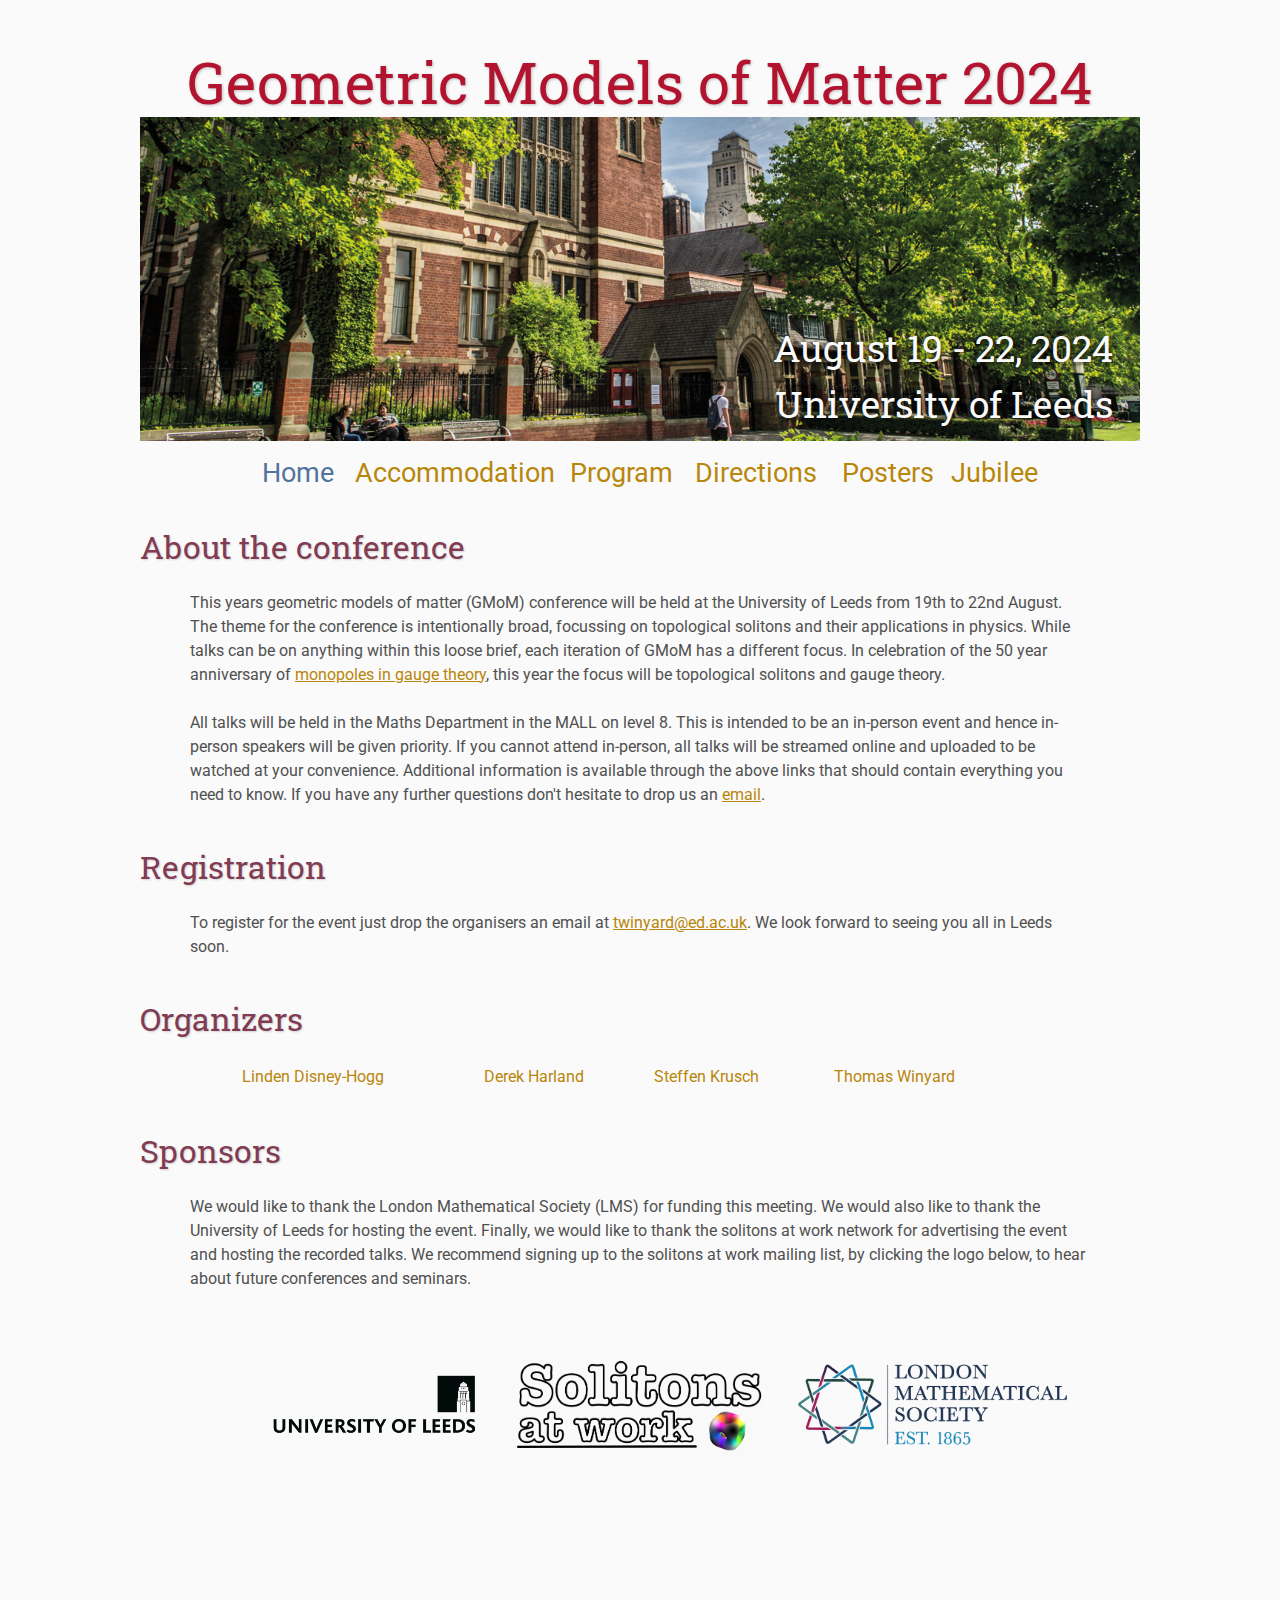
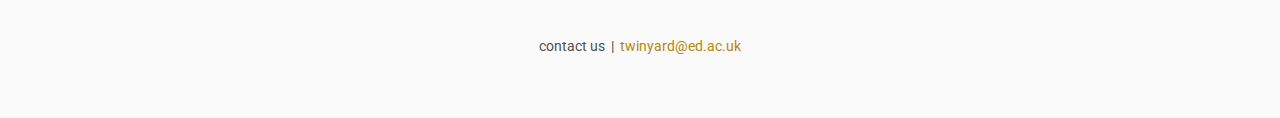
==== index.html @ 9d4c64a4 "update to leeds information" ====
<!DOCTYPE html>
<html lang='en'>

<head>
    <base href=".">
    <link rel="shortcut icon" type="image/jpeg" href="assets/logo.jpeg"/>
    <link rel="stylesheet" type="text/css" media="all" href="assets/main.css"/>
    <meta name="description" content="Geometric Models of Matter">
    <meta name="resource-type" content="document">
    <meta name="distribution" content="global">
    <meta name="KeyWords" content="Conference">
    <title>Geometric Models of Matter Conference</title>
</head>

<body>

    <div class="banner">
        <img src="assets/uniLeeds_crop.jpeg" alt="Conference Banner" width="1000" height="auto">
        <div class="top-left">
            <span class="title1">Geometric Models of Matter 2024</span>
        </div>
        <div class="bottom-right">
            August 19 - 22, 2024 <br> University of Leeds
        </div>
    </div>

    <table class="navigation"> <!--Note that table.navigation{width:1000px;} in /assests/main.css has been set to 1000, edit there to change width of navigation bar-->
        <tr>
            <td class="navigation">
                <a class="current" title="Conference Home Page" href="./index.html">Home</a>
            </td>
            <td class="navigation">
                <a title="Register for the Conference" href="registration/index.html">Accommodation</a>
            </td>
            <td class="navigation">
                <a title="Conference Program" href="program/index.html">Program</a>
            </td>
            <td class="navigation">
                <a title="Directions to the Conference" href="directions/index.html">Directions</a>
            </td>
            <td class="navigation">
                <a title="Posters" href="posters/index.html">Posters</a>
            </td>
            <td class="navigation">
                <a title="Jubilee" href="monopoles/index.html">Jubilee</a>
            </td>
        </tr>
    </table>

    <h2>About the conference</h2>
    <p>
        This years geometric models of matter (GMoM) conference will be held at the University of Leeds from 19th to 22nd August. The theme for the conference is intentionally broad, focussing on topological solitons and their applications in physics. While talks can be on anything within this loose brief, each iteration of GMoM has a different focus. In celebration of the 50 year anniversary of <a href="monopoles/index.html">monopoles in gauge theory</a>, this year the focus will be topological solitons and gauge theory.
    </p>
    <p>
        All talks will be held in the Maths Department in the MALL on level 8. This is intended to be an in-person event and hence in-person speakers will be given priority. If you cannot attend in-person, all talks will be streamed online and uploaded to be watched at your convenience. Additional information is available through the above links that should contain everything you need to know. If you have any further questions don't hesitate to drop us an <a href="mailto:twinyard@ed.ac.uk">email</a>.
    </p>

    <h2> Registration </h2>
      <p>
      To register for the event just drop the organisers an email at <a href="mailto:twinyard@ed.ac.uk">twinyard@ed.ac.uk</a>. We look forward to seeing you all in Leeds soon.
    </p>


    <h2>Organizers</h2>
    <p>
        <table class="sponsors">
          <tr>
            <th><a href="mailto:A.L.Disney-Hogg@leeds.ac.uk">Linden Disney-Hogg</a></th>
            <th><a href="mailto:D.G.Harland@leeds.ac.uk">Derek Harland</a></th>
            <th><a href="mailto:s.krusch@kent.ac.uk">Steffen Krusch</a></th>
            <th><a href="mailto:twinyard@ed.ac.uk">Thomas Winyard</a></th>
          </tr>
      </table>
    </p>

    <h2>Sponsors</h2>
    <p>
        We would like to thank the London Mathematical Society (LMS) for funding this meeting.
        We would also like to thank the University of Leeds for hosting the event.
        Finally, we would like to thank the solitons at work network for advertising the event and hosting the recorded talks. We recommend signing up to the solitons
        at work mailing list, by clicking the logo below, to hear about future conferences and seminars.
    </p>
    <br>
    <table class="sponsors">
        <tr>
            <td class="sponsor">
                <a href="https://eps.leeds.ac.uk/maths">
                    <img src="assets/leedsLogo.webp" alt="University of Leeds" style="width: 80%">
                </a>
            </td>
            <td class="sponsor">
                <a href="http://solitonsatwork.net/">
                    <img src="assets/sawLogo.png" alt="Solitons at Work" style="width: 100%">
                </a>
            </td>
            <td class="sponsor">
              <a href="https://www.lms.ac.uk/">
                  <img src="assets/LMS_logo.png" alt="London Mathematical Society (LMS)" style="width: 120%">
              </a>
            </td>
        </tr>
    </table>

    <footer>
        contact us
        &nbsp;|&nbsp; <a href="mailto:twinyard@ed.ac.uk">twinyard@ed.ac.uk</a>
    </footer>

</body>
</html>
---- assets/main.css ----
/* main.css */

/* These are the colors and fonts used throughout the webpage.
 * I've listed them here so that a user may easily
 * do a search-and-replace for these to change the site theme.
 *   'Roboto',sans-serif; Font for the title text
 *   'Roboto-Slab',serif; Font for the body text
 *   #fafafa; Background color of the site
 *   #505050; Foreground (text) color of the site
 *   #52739e; Navy, "Template" in the logo, current page in navigation, special titles in the Program
 *   #b2132e; Reddish, "Conference" in the logo, hover color for links
 *   #813c54; Heading color, titles in the Program
 *   #b8860b; Dark Goldenrod, color for links
 */

@import url('https://fonts.googleapis.com/css?family=Roboto%7CRoboto+Slab');

*{
    border:0;
    font:inherit;
    font-size:1em;
    margin:0;
    padding:0;
    vertical-align:baseline;
}

body{
    background-color: #fafafa;
    background-size: cover;
    background-attachment: fixed;
    color: #505050;
    text-align:left;
    font-family:'Roboto',sans-serif;
    font-size:1em;
    line-height:1.5em;
    margin: 60px auto;
    width: 1000px;
}

a{color: #b8860b; text-decoration:none;}
a.current{color: #52739e;}
a.current:hover{color: #e82945;}
a:hover{color: #b2132e;}
a:active{color: #e82945;}
h1,h2,h3,h4{clear:left; color: #813c54; margin:1.5em 0em 1em 0em; font-family:'Roboto Slab',serif; text-shadow: 1px 1px 2px #d0d0d0;}
h1{font-size:2.67em;}
h2{font-size:2.00em;}
h3{font-size:1.67em;}
h4{font-size:1.33em;}
p{list-style:none; margin:24px auto 24px auto; padding:0px; width:900px; text-align:left;}
li a, p a {text-decoration:underline; text-decoration-color:#b8860b;}
ul{list-style:circle; margin:24px auto 24px auto; padding:0px; width:800px; text-align:left;}
ul li{list-style:circle; margin:0px auto 0px auto; padding:0px; text-align:left;}
i,em{font-style:italic;}
b,strong{font-weight:1000;font-style:bold,font-color:black,text-stroke: 10px}
sup{
    vertical-align: super;
    font-size: 0.8em;
    line-height: 0;
}
sub{
    vertical-align: sub;
    font-size: 0.8em;
    line-height: 0;
}
table{
    width: 1000px;
    margin: 12px auto 24px auto;
    float: center;
    /* UNCOMMENT THIS FOR DEBUGGING THE ALIGNMENT */
    /*border: 1px solid black;*/
}
th,td{
    text-align: left;
    /* UNCOMMENT THIS FOR DEBUGGING THE ALIGNMENT */
    /*border: 1px solid black;*/
}

/* Website Banner */
.banner {position: relative; font-family:'Roboto Slab',serif;}
.top-left {font-size:3.65em; color: #505050; background: #fafafa; text-align: center; width: 1000px; height: 47px; position: absolute; padding: 10px 0 0 0; top: 0px;}
.bottom-right {font-size:2.33em; color: #fafafa; line-height: 1.5em; width: auto; height: 100px; padding: 0px 27px 27px 0px; text-align: right; position: absolute; bottom: 0px; right: 0px; text-shadow: 0px 0px 6px #000000;}

/* Conference Title Logo */
.title1{color: #b2132e; text-shadow: 1px 1px 3px #c0c0c0;}
.title2{color: #52739e; text-shadow: 1px 1px 3px #c0c0c0;}
.year{color: #505050; font-size:0.67em; font-weight: lighter;}

/* Navigation Links (Home, Registration, etc) */
table.navigation{width:800px;} /* original was 800 but changed it to add in monopole jubille stuff for 2024 */
td.navigation{font-size:1.67em; white-space:nowrap; width:20%; text-align:center; vertical-align:middle; padding:0px 0px 0px 0px;}

/* Sponsor Images */
table.sponsors{width:800px;}
td.sponsor{white-space:nowrap; width:33%; text-align:center; vertical-align:middle; padding:0px 0px 0px 0px;}
td.sponsor img{width: 100%}

/* The Table on the Program Page */
td.room{padding: 4px 12px 4px 4px; width: 90%; vertical-align:bottom; font-size:1.67em; color: #52739e; height:32px;}
td.date{white-space:nowrap; width:130px; text-align:right; vertical-align:top; padding:4px 16px 0px 0px;}
td.title{padding: 4px 12px 4px 4px; width: 90%; vertical-align:top; font-size:1.5em; color: #813c54; height:32px; font-family:'Roboto Slab',serif; text-shadow: 1px 1px 2px #d0d0d0; }
td.title-special{padding: 4px 12px 4px 4px; width: 90%; vertical-align:top; font-size:1.67em; color: #52739e; height:32px; font-family:'Roboto Slab',serif; text-shadow: 1px 1px 2px #d0d0d0;}
td.speaker{padding: 4px 12px 4px 4px; font-style: italic; font-size:1em; max-height:999999px}
td.abstract{padding: 4px 12px 12px 4px; font-size:1em; max-height:999999px}
td.abstract img{display: block; margin: 4px auto 8px auto}
table.plenary{padding-top: 8px; background: #ffffff;}

/* Registration and Directions iframes and Images */
iframe.registration{display:block; margin:1em auto 2em auto; width:700px; height:1400px; border:none;}
iframe.directions{display:block; margin:1em auto 2em auto; width:800px; height:400px; border:none;}
img.center{display:block; width:67%; margin:1em auto 2em auto;}

/* Flyer Images */
table.flyers{width:800px;}
td.flyer{white-space:nowrap; width:50%; text-align:center; vertical-align:middle; padding:0px 0px 0px 0px;}
td.sponsor img{width: 100%}

footer{font-size:0.875em; margin-top:12em; text-align:center;}

.customIndentOne {
  padding-left: 5em;
}
.customIndentTwo {
  padding-left: 2em;
  list-style-type: circle;
}



/* My hacky way of making the site mobile-friendly */
@media only screen and (max-width: 1100px) {
    h2{font-size:3.00em;}
    p{font-size:1.5em; line-height:1.5em;}
    th,td,tr{font-size:1.5em; line-height:1.5em;}
    td.date{font-size:1em; padding-top:0.5em;}
    td.navigation{font-size:1.5em; padding:0px 20px 0px 20px;}
    table.footer{font-size:0.33em;}
}
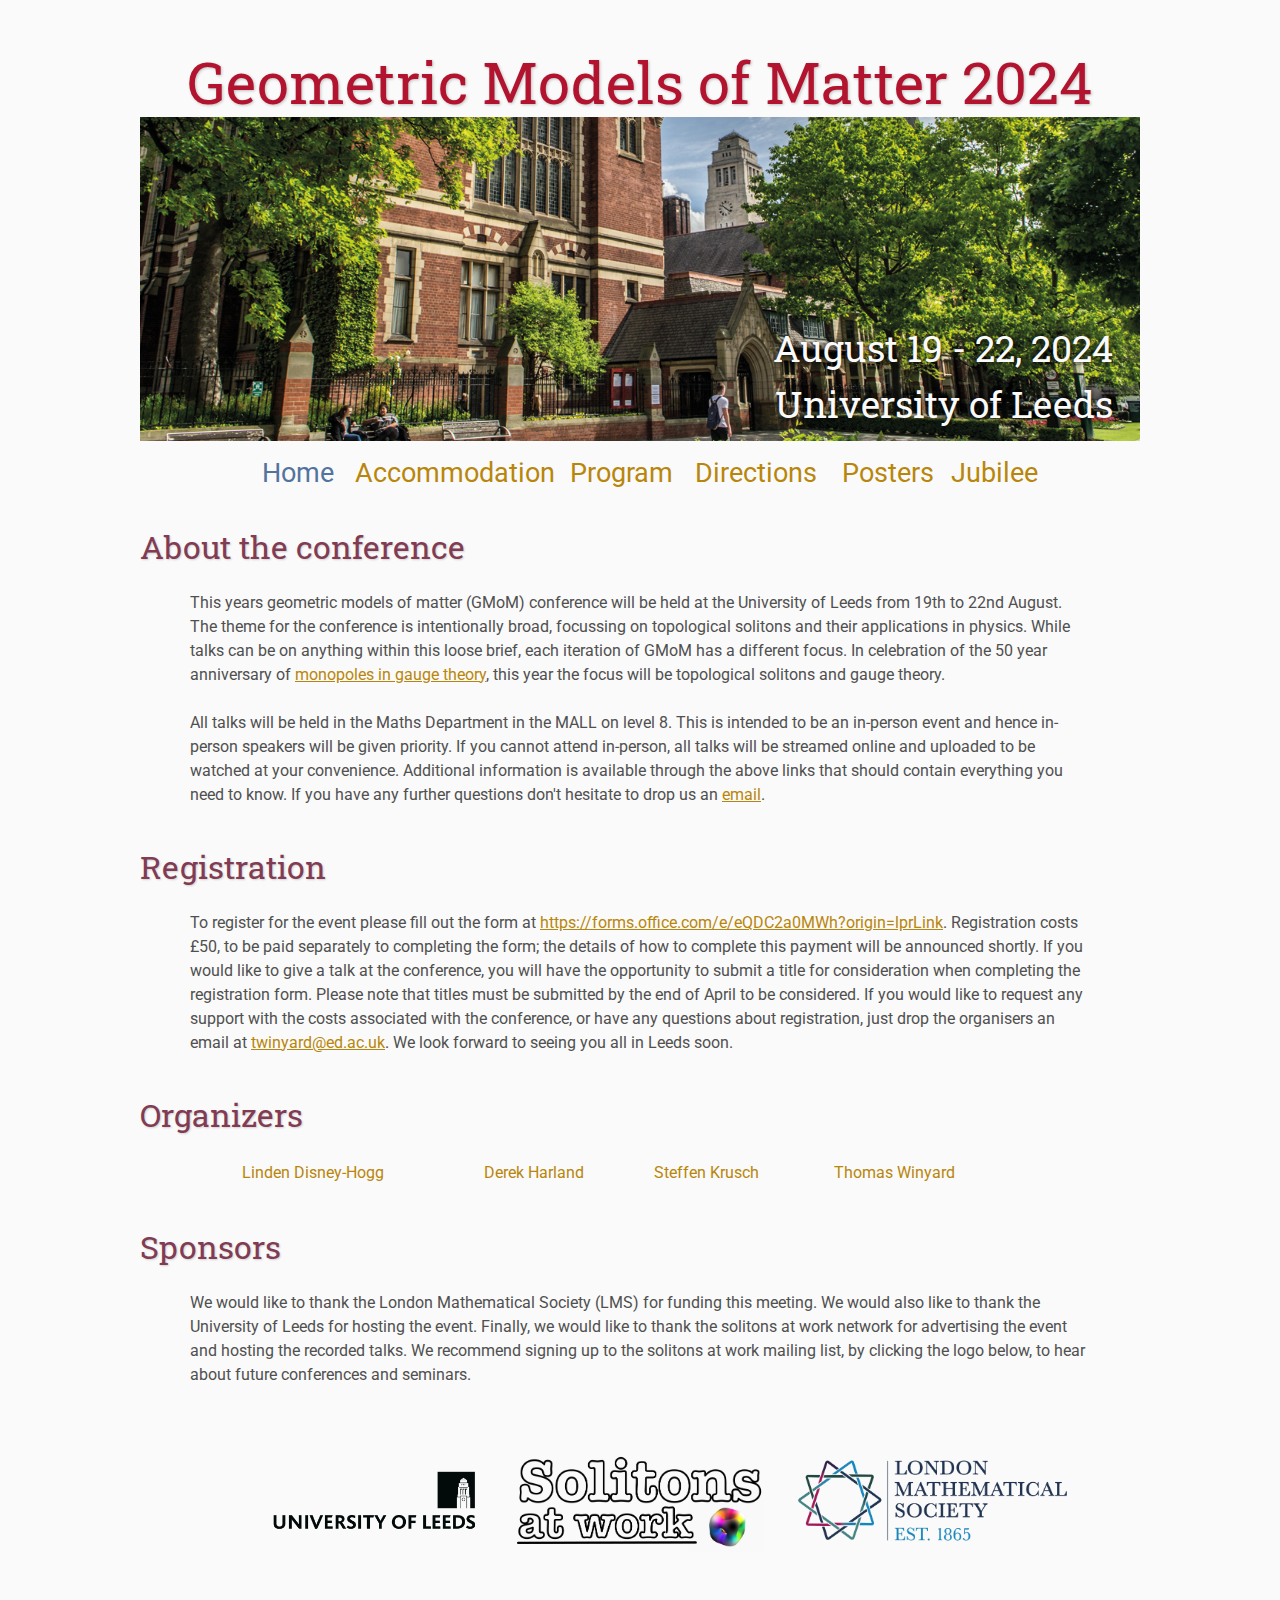
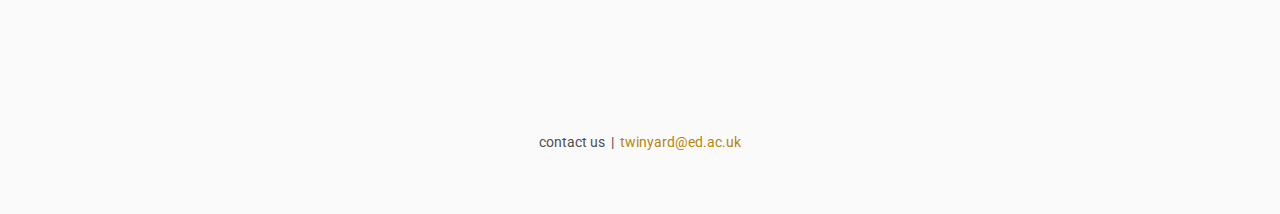
==== commit 47726618: "Added registration form to the website" ====
--- a/index.html
+++ b/index.html
@@ -57,7 +57,9 @@
 
     <h2> Registration </h2>
       <p>
-      To register for the event just drop the organisers an email at <a href="mailto:twinyard@ed.ac.uk">twinyard@ed.ac.uk</a>. We look forward to seeing you all in Leeds soon.
+      To register for the event please fill out the form at <a href="https://forms.office.com/e/eQDC2a0MWh?origin=lprLink">https://forms.office.com/e/eQDC2a0MWh?origin=lprLink</a>. Registration costs £50, to be paid separately to completing the form; the details of how to complete this payment will be announced shortly. 
+      If you would like to give a talk at the conference, you will have the opportunity to submit a title for consideration when completing the registration form. Please note that titles must be submitted by the end of April to be considered.
+      If you would like to request any support with the costs associated with the conference, or have any questions about registration, just drop the organisers an email at <a href="mailto:twinyard@ed.ac.uk">twinyard@ed.ac.uk</a>. We look forward to seeing you all in Leeds soon.
     </p>
 
 
--- a/assets/main.css
+++ b/assets/main.css
@@ -105,6 +105,20 @@
 td.abstract img{display: block; margin: 4px auto 8px auto}
 table.plenary{padding-top: 8px; background: #ffffff;}
 
+/* smaller participants table */
+table.participants{
+    width:600px;
+    border-collapse: collapse;
+    border: 1px solid rgba(0,0,0,1.0);
+    tr:nth-child(odd) {
+        background-color: rgba(10,10,10,0.25);
+        color: rgba(0,0,0,0.9);
+    }
+}
+td.shaded{padding: 4px 12px 4px 4px;font-size:1em;background: rgb(178, 19, 46, 0.9);color: #ffffff;}
+td.person{padding: 4px 12px 4px 4px; font-style: italic; font-size:1em; max-height:999999px;color: rgba(0,0,0,0.9);}
+
+
 /* Registration and Directions iframes and Images */
 iframe.registration{display:block; margin:1em auto 2em auto; width:700px; height:1400px; border:none;}
 iframe.directions{display:block; margin:1em auto 2em auto; width:800px; height:400px; border:none;}
@@ -126,7 +140,6 @@
 }
 
 
-
 /* My hacky way of making the site mobile-friendly */
 @media only screen and (max-width: 1100px) {
     h2{font-size:3.00em;}
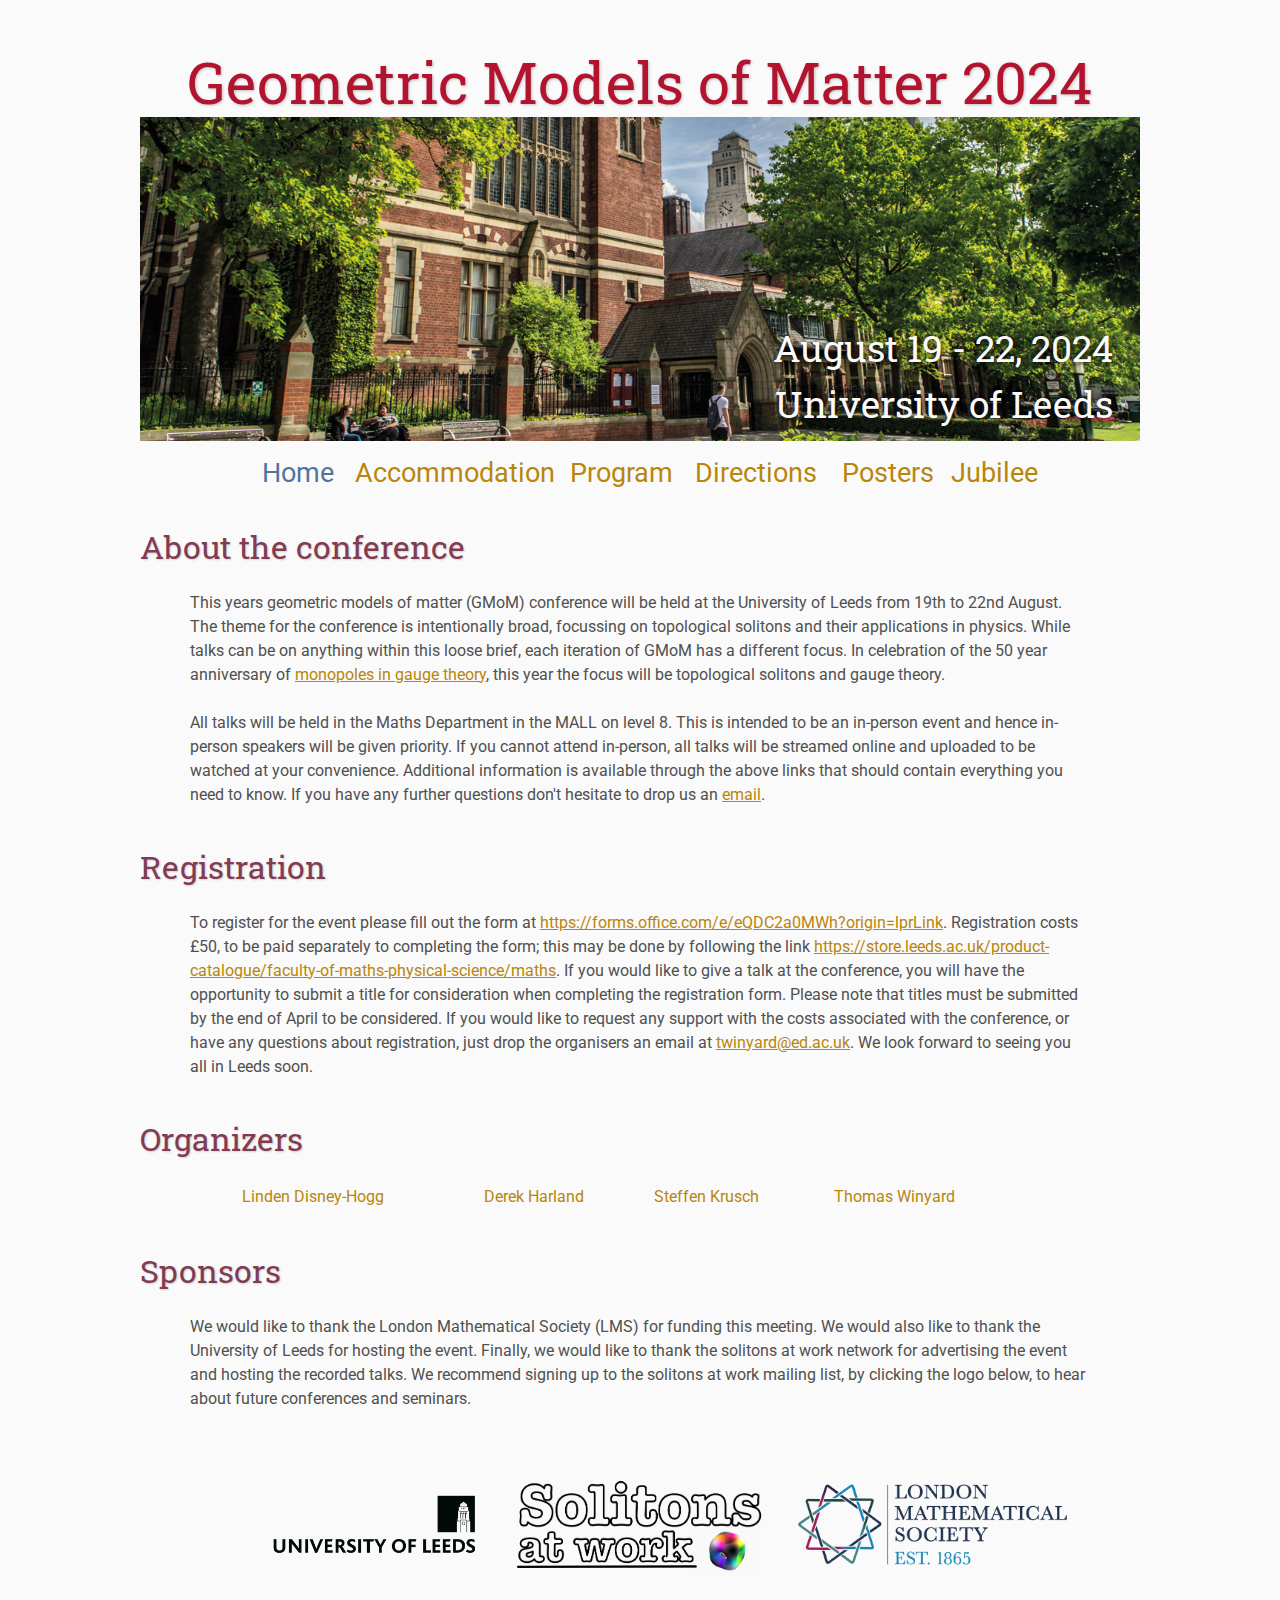
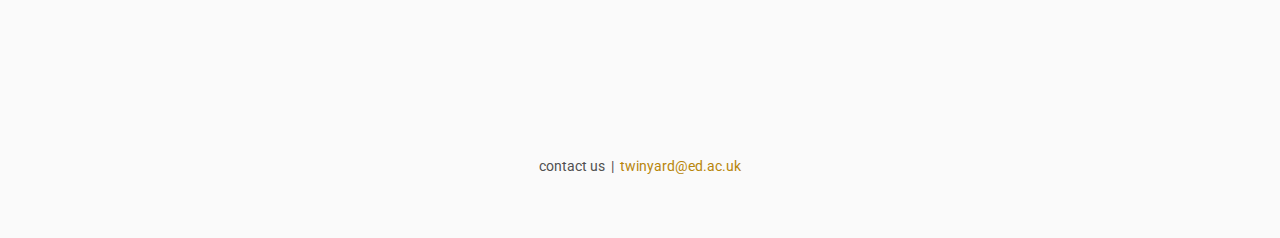
==== commit 4fbca658: "Added link to pay for registration" ====
--- a/index.html
+++ b/index.html
@@ -57,7 +57,7 @@
 
     <h2> Registration </h2>
       <p>
-      To register for the event please fill out the form at <a href="https://forms.office.com/e/eQDC2a0MWh?origin=lprLink">https://forms.office.com/e/eQDC2a0MWh?origin=lprLink</a>. Registration costs £50, to be paid separately to completing the form; the details of how to complete this payment will be announced shortly. 
+      To register for the event please fill out the form at <a href="https://forms.office.com/e/eQDC2a0MWh?origin=lprLink">https://forms.office.com/e/eQDC2a0MWh?origin=lprLink</a>. Registration costs £50, to be paid separately to completing the form; this may be done by following the link <a href="https://store.leeds.ac.uk/product-catalogue/faculty-of-maths-physical-science/maths">https://store.leeds.ac.uk/product-catalogue/faculty-of-maths-physical-science/maths</a>. 
       If you would like to give a talk at the conference, you will have the opportunity to submit a title for consideration when completing the registration form. Please note that titles must be submitted by the end of April to be considered.
       If you would like to request any support with the costs associated with the conference, or have any questions about registration, just drop the organisers an email at <a href="mailto:twinyard@ed.ac.uk">twinyard@ed.ac.uk</a>. We look forward to seeing you all in Leeds soon.
     </p>
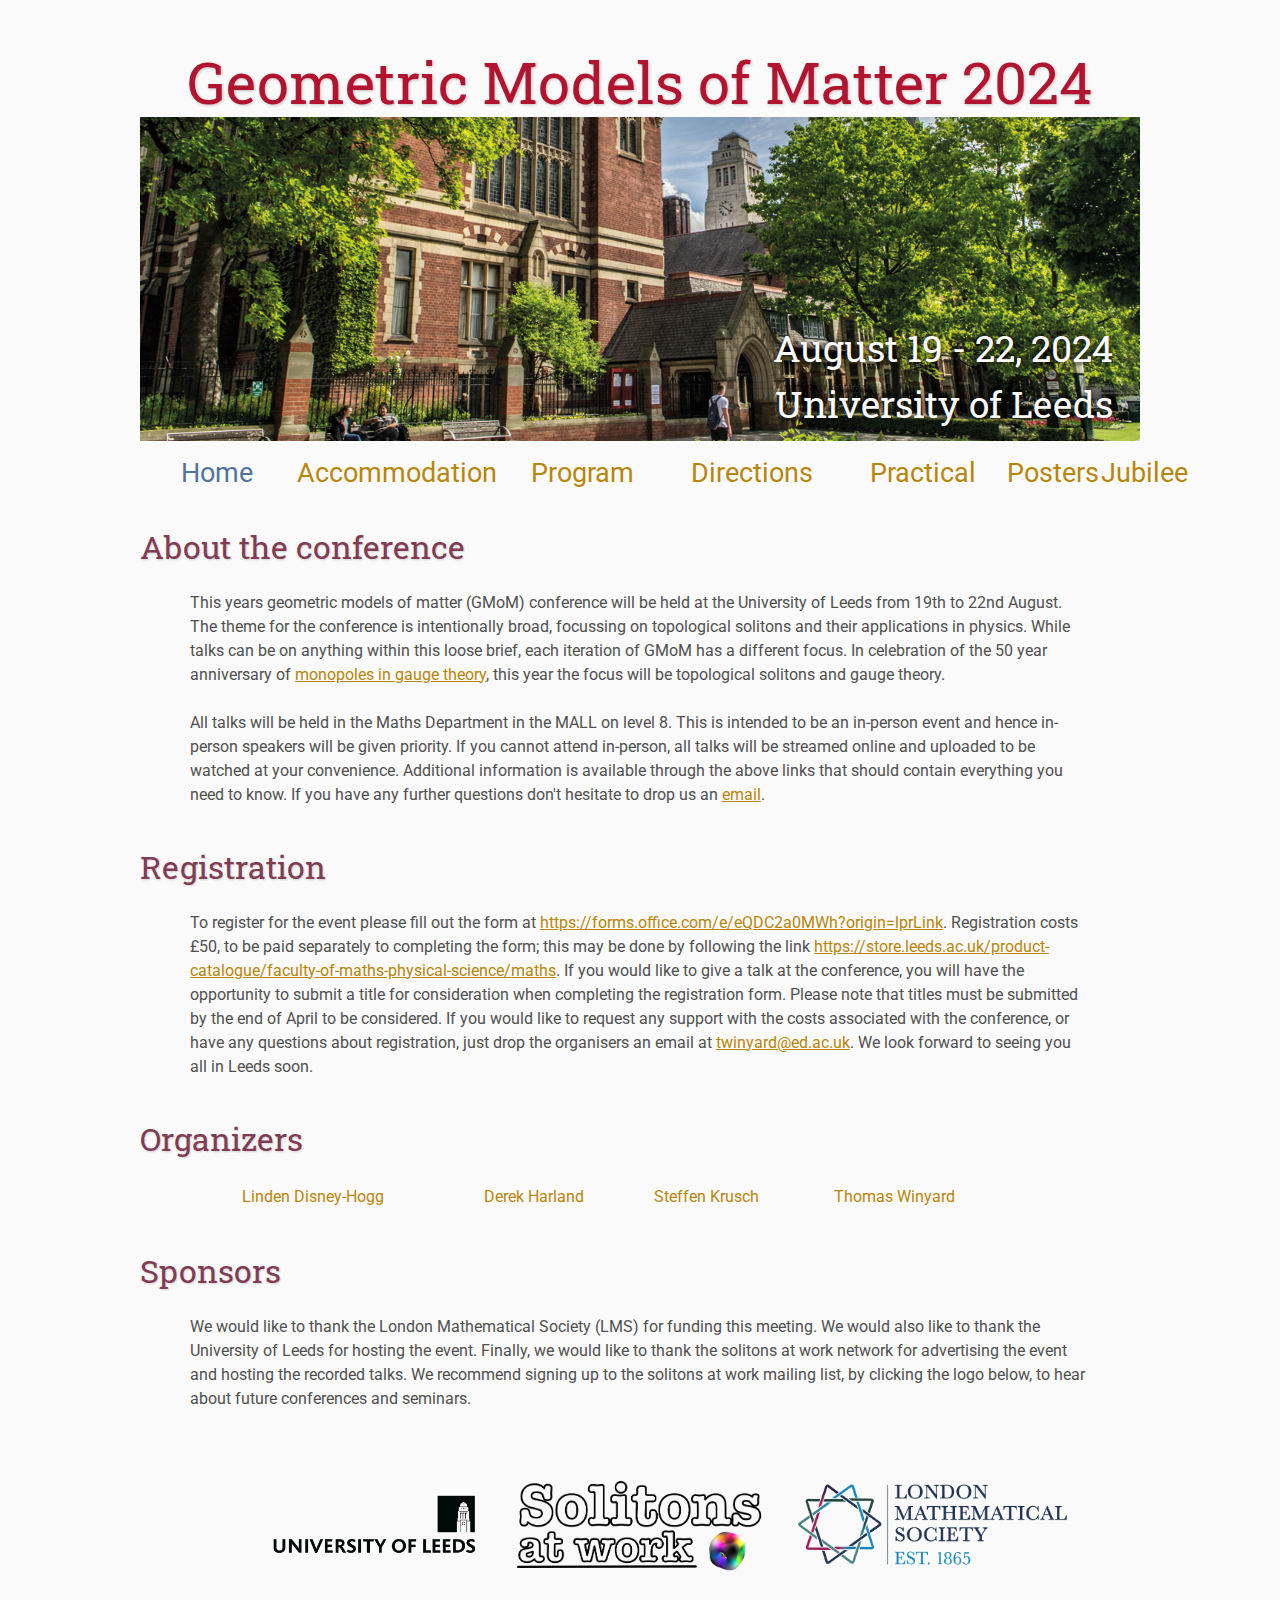
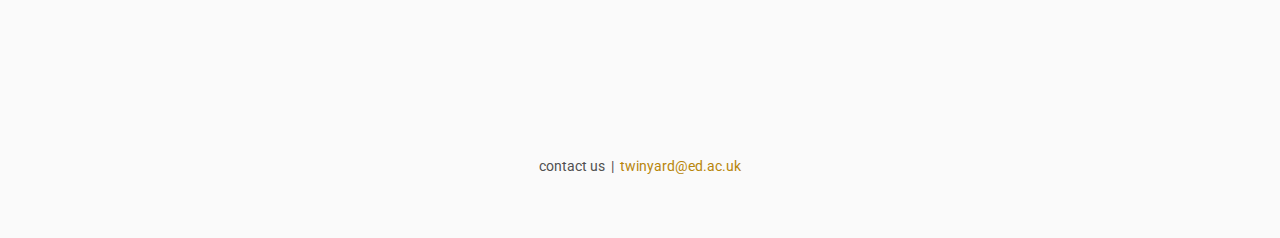
==== commit 9585e8ab: "Update index.html" ====
--- a/index.html
+++ b/index.html
@@ -37,6 +37,9 @@
             </td>
             <td class="navigation">
                 <a title="Directions to the Conference" href="directions/index.html">Directions</a>
+            </td>
+            <td class="navigation">
+                <a title="Practical information" href="practical/index.html">Practical</a>
             </td>
             <td class="navigation">
                 <a title="Posters" href="posters/index.html">Posters</a>
--- a/assets/main.css
+++ b/assets/main.css
@@ -87,7 +87,7 @@
 .year{color: #505050; font-size:0.67em; font-weight: lighter;}
 
 /* Navigation Links (Home, Registration, etc) */
-table.navigation{width:800px;} /* original was 800 but changed it to add in monopole jubille stuff for 2024 */
+table.navigation{width:1050px;} /* original was 800 but changed it to add in monopole jubille stuff for 2024 */
 td.navigation{font-size:1.67em; white-space:nowrap; width:20%; text-align:center; vertical-align:middle; padding:0px 0px 0px 0px;}
 
 /* Sponsor Images */
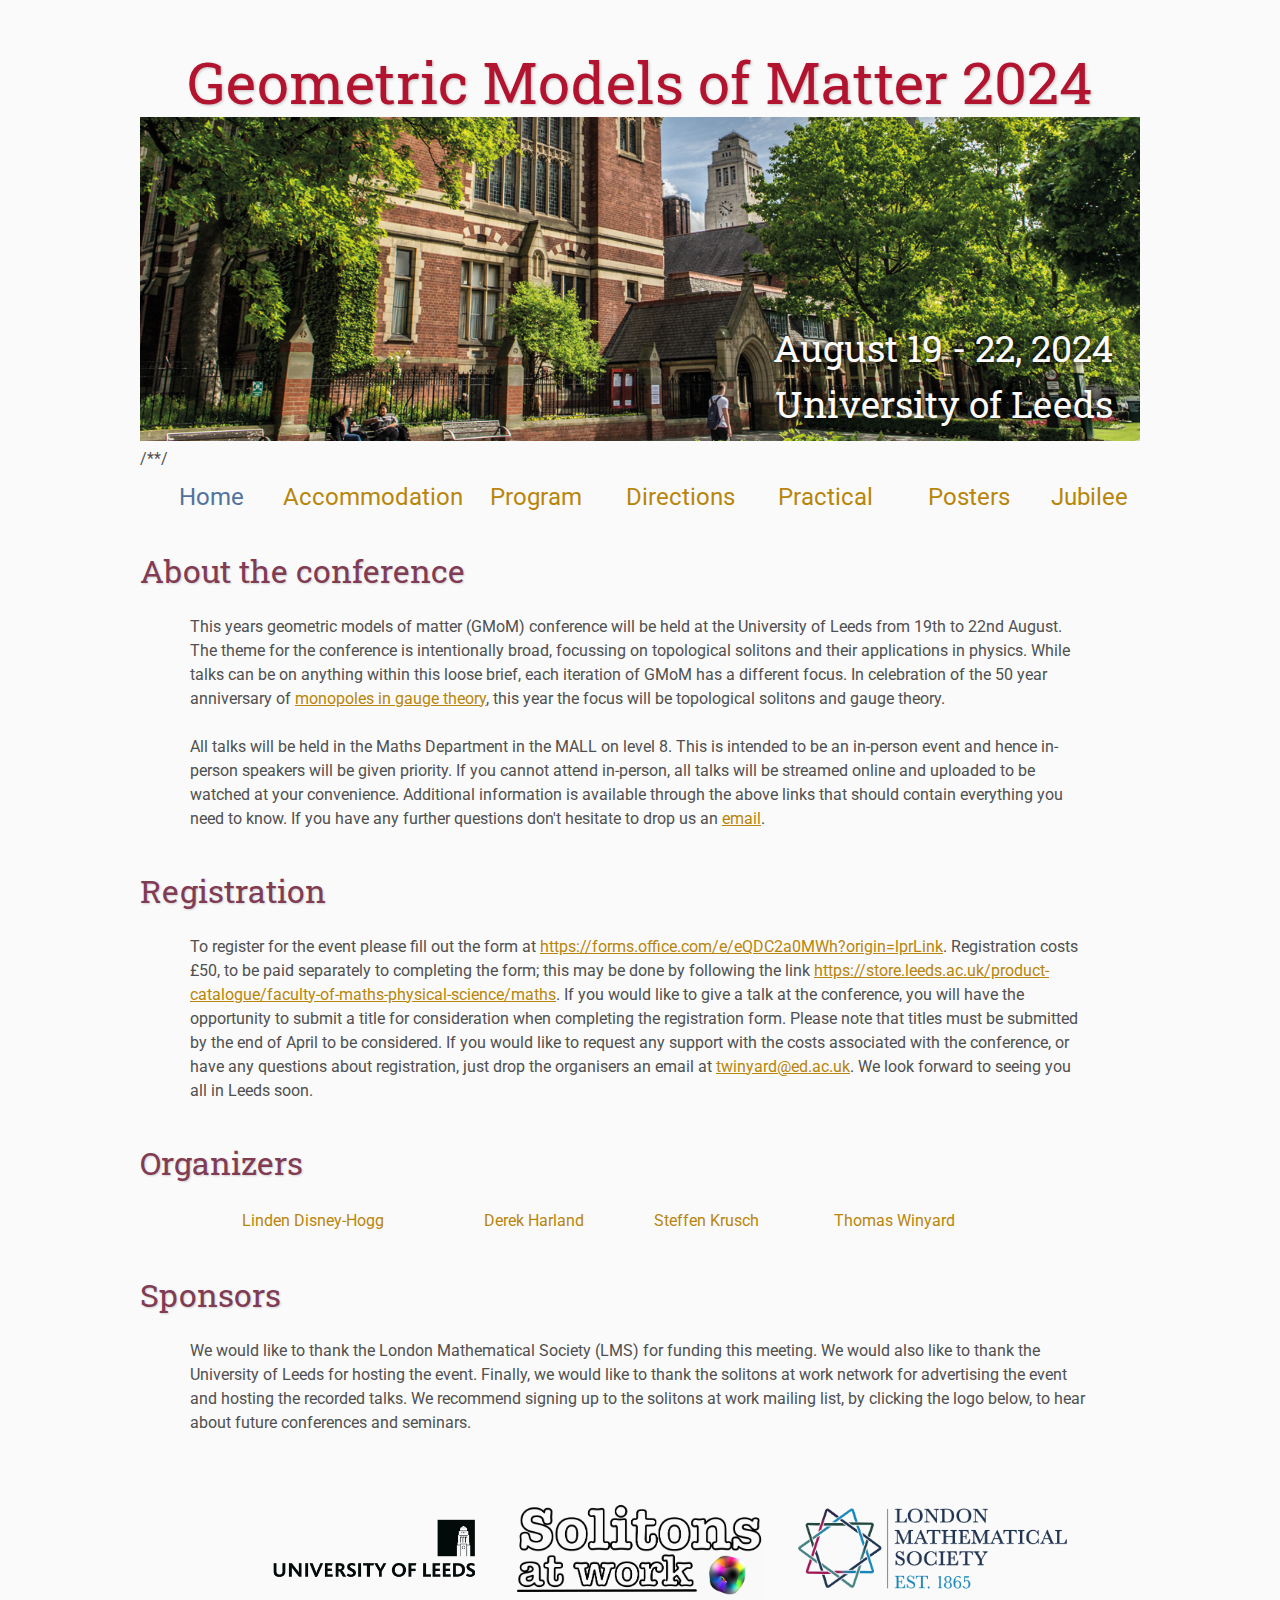
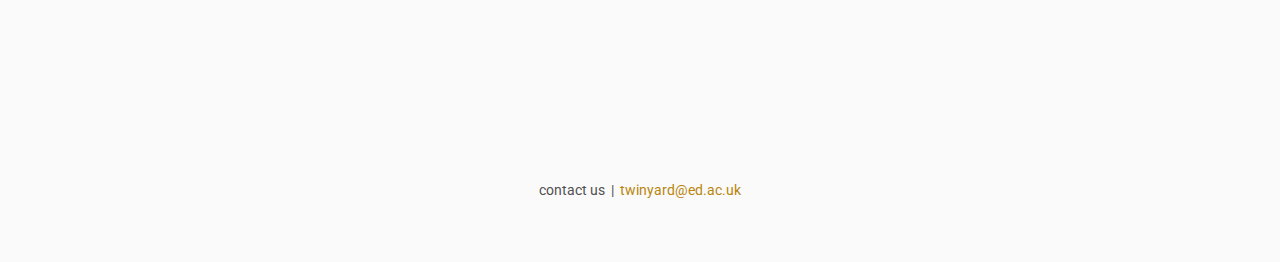
==== commit 9f97bb3a: "Update index.html" ====
--- a/index.html
+++ b/index.html
@@ -29,9 +29,9 @@
             <td class="navigation">
                 <a class="current" title="Conference Home Page" href="./index.html">Home</a>
             </td>
-            <td class="navigation">
+            /*<td class="navigation">
                 <a title="Register for the Conference" href="registration/index.html">Accommodation</a>
-            </td>
+            </td>*/
             <td class="navigation">
                 <a title="Conference Program" href="program/index.html">Program</a>
             </td>
--- a/assets/main.css
+++ b/assets/main.css
@@ -87,8 +87,8 @@
 .year{color: #505050; font-size:0.67em; font-weight: lighter;}
 
 /* Navigation Links (Home, Registration, etc) */
-table.navigation{width:1050px;} /* original was 800 but changed it to add in monopole jubille stuff for 2024 */
-td.navigation{font-size:1.67em; white-space:nowrap; width:20%; text-align:center; vertical-align:middle; padding:0px 0px 0px 0px;}
+table.navigation{width:1000px;} /* original was 800 but changed it to add in monopole jubille stuff for 2024 */
+td.navigation{font-size:1.5em; white-space:nowrap; width:15%; text-align:center; vertical-align:middle; padding:0px 0px 0px 0px;}/* font size was originally 1.67em, width was originally 20%*/
 
 /* Sponsor Images */
 table.sponsors{width:800px;}
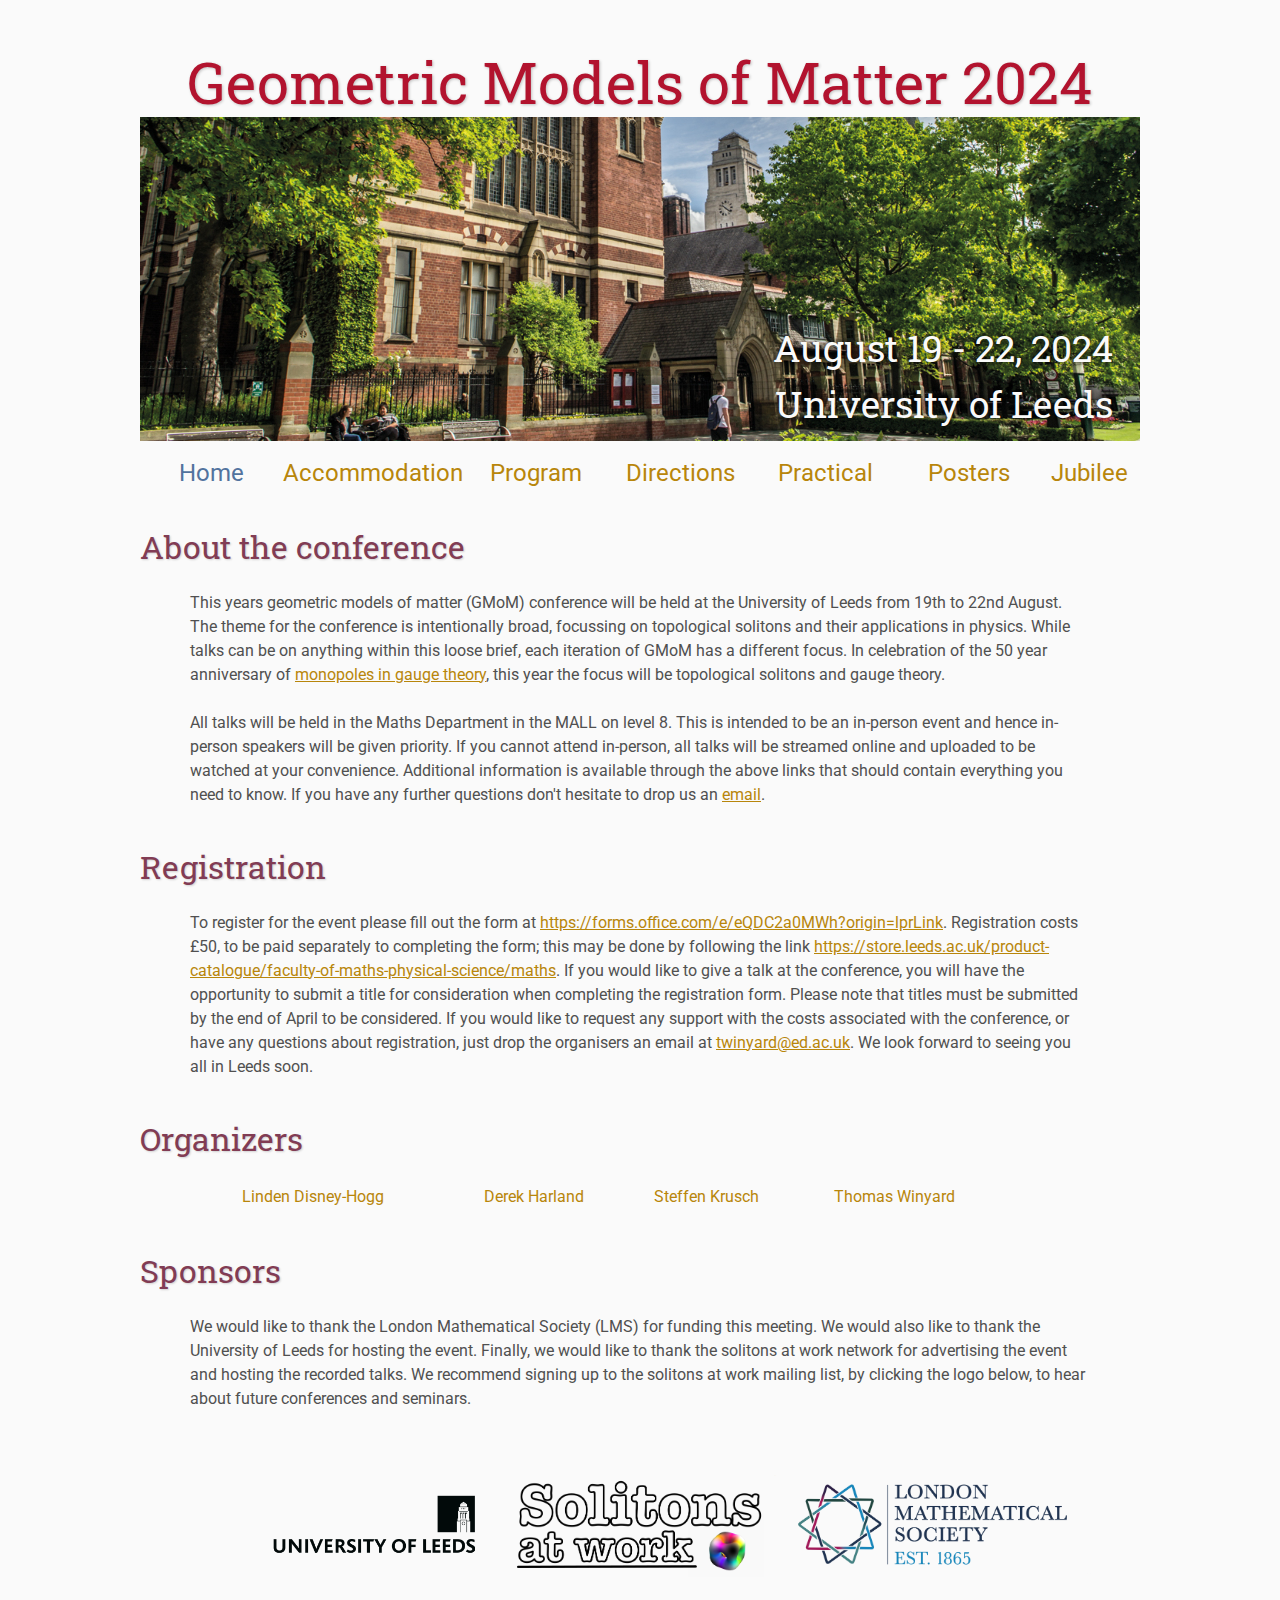
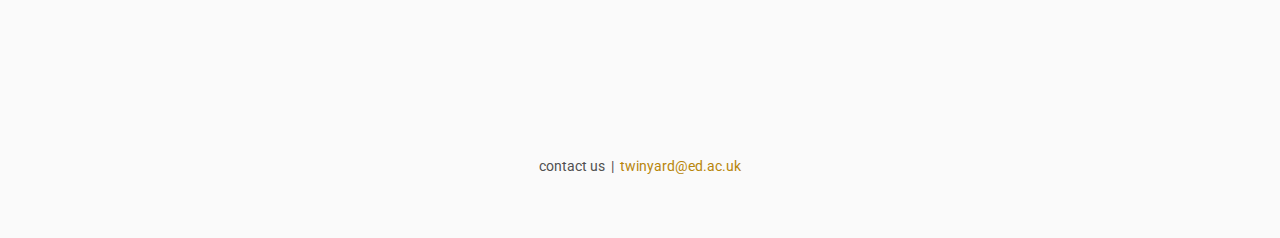
==== commit 1d9d122e: "Update index.html" ====
--- a/index.html
+++ b/index.html
@@ -29,9 +29,9 @@
             <td class="navigation">
                 <a class="current" title="Conference Home Page" href="./index.html">Home</a>
             </td>
-            /*<td class="navigation">
+            <td class="navigation">
                 <a title="Register for the Conference" href="registration/index.html">Accommodation</a>
-            </td>*/
+            </td>
             <td class="navigation">
                 <a title="Conference Program" href="program/index.html">Program</a>
             </td>
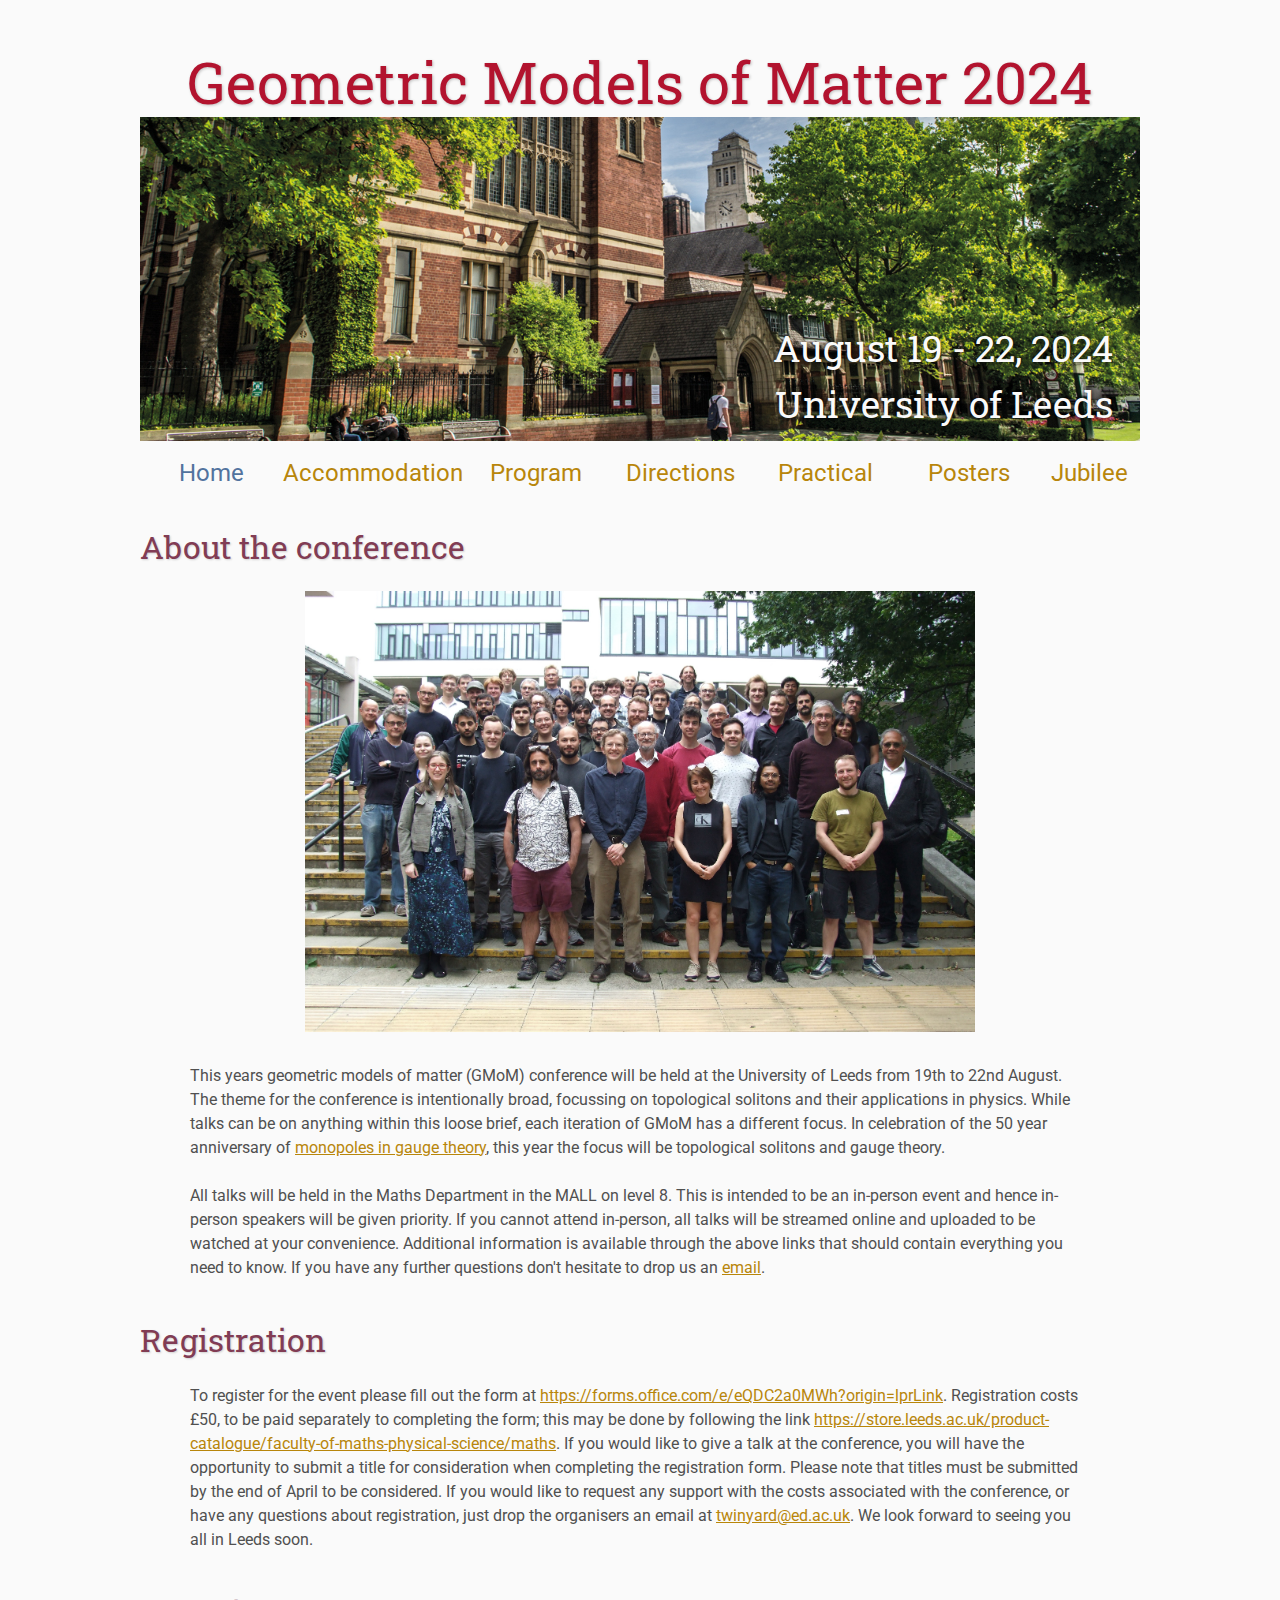
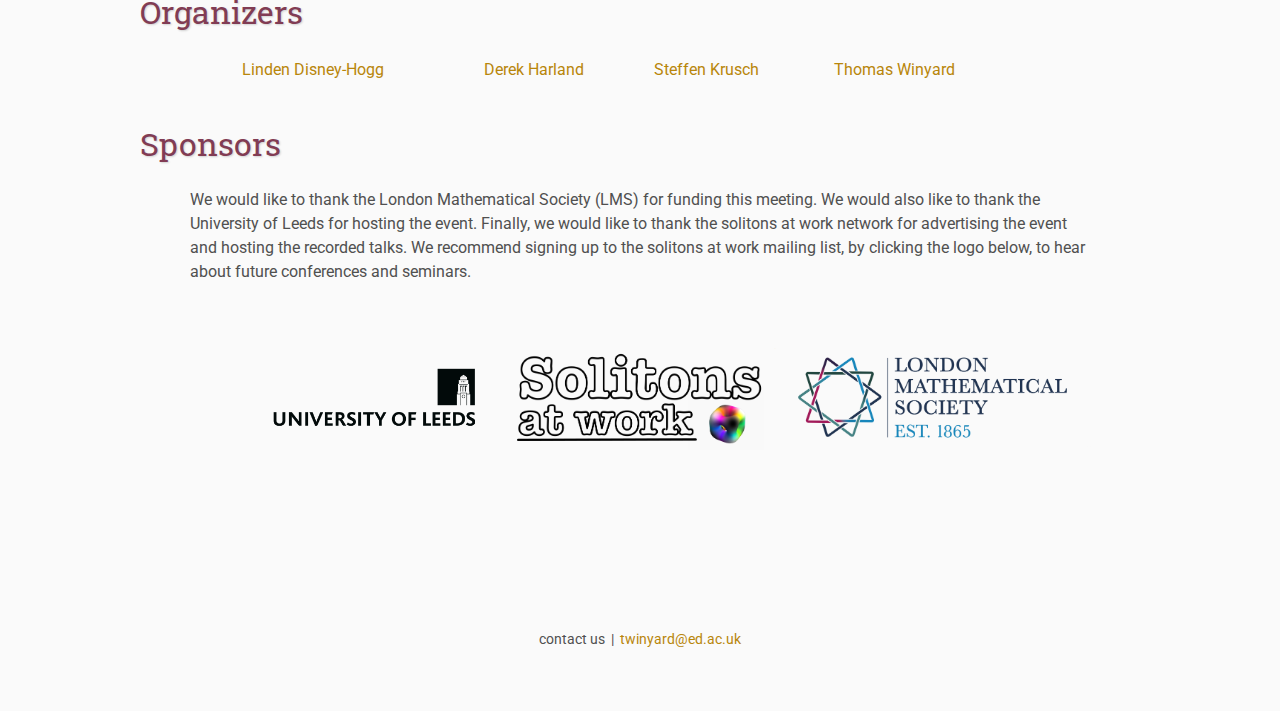
==== commit c1747751: "add conference photo" ====
--- a/index.html
+++ b/index.html
@@ -51,12 +51,20 @@
     </table>
 
     <h2>About the conference</h2>
+
+        <img src="assets/conference_photo.jpeg" alt="Conference Photo" width="1000" height="auto" class="center">
+
     <p>
         This years geometric models of matter (GMoM) conference will be held at the University of Leeds from 19th to 22nd August. The theme for the conference is intentionally broad, focussing on topological solitons and their applications in physics. While talks can be on anything within this loose brief, each iteration of GMoM has a different focus. In celebration of the 50 year anniversary of <a href="monopoles/index.html">monopoles in gauge theory</a>, this year the focus will be topological solitons and gauge theory.
     </p>
+
+
+
     <p>
         All talks will be held in the Maths Department in the MALL on level 8. This is intended to be an in-person event and hence in-person speakers will be given priority. If you cannot attend in-person, all talks will be streamed online and uploaded to be watched at your convenience. Additional information is available through the above links that should contain everything you need to know. If you have any further questions don't hesitate to drop us an <a href="mailto:twinyard@ed.ac.uk">email</a>.
     </p>
+
+
 
     <h2> Registration </h2>
       <p>
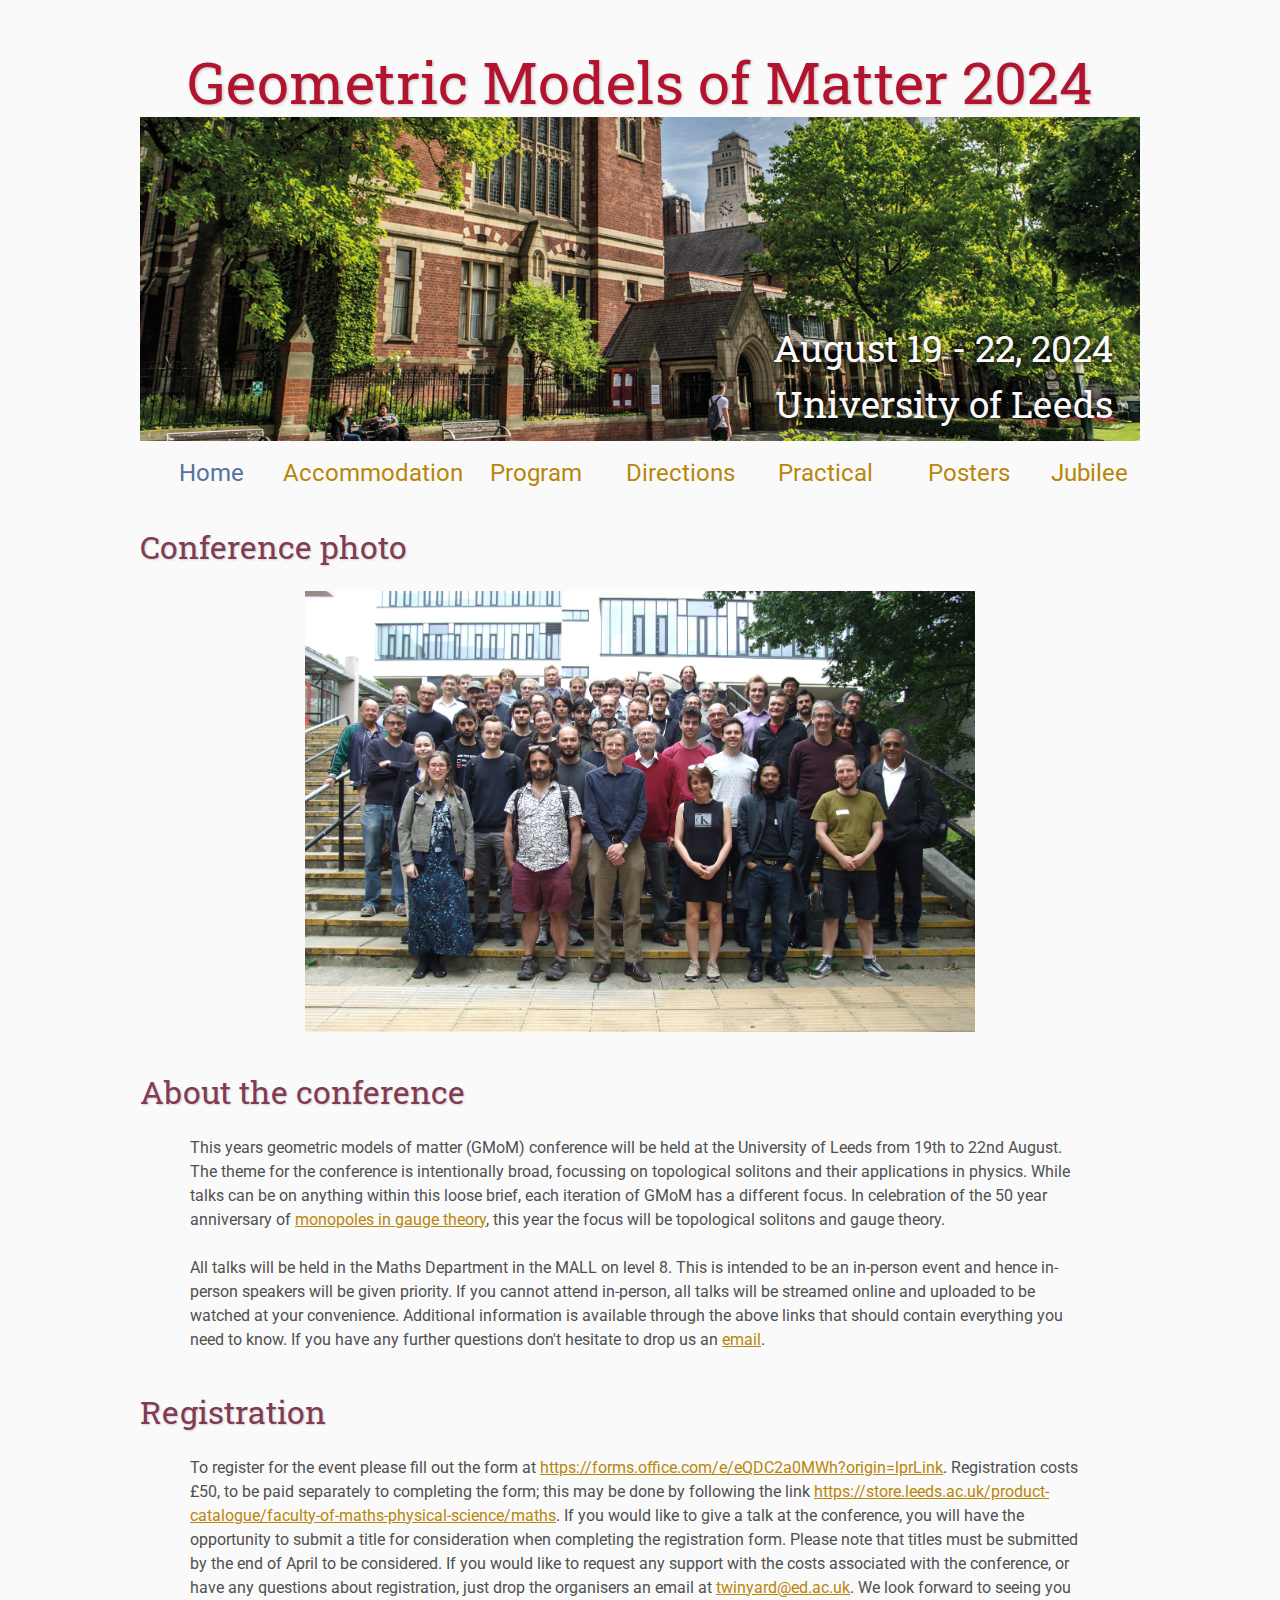
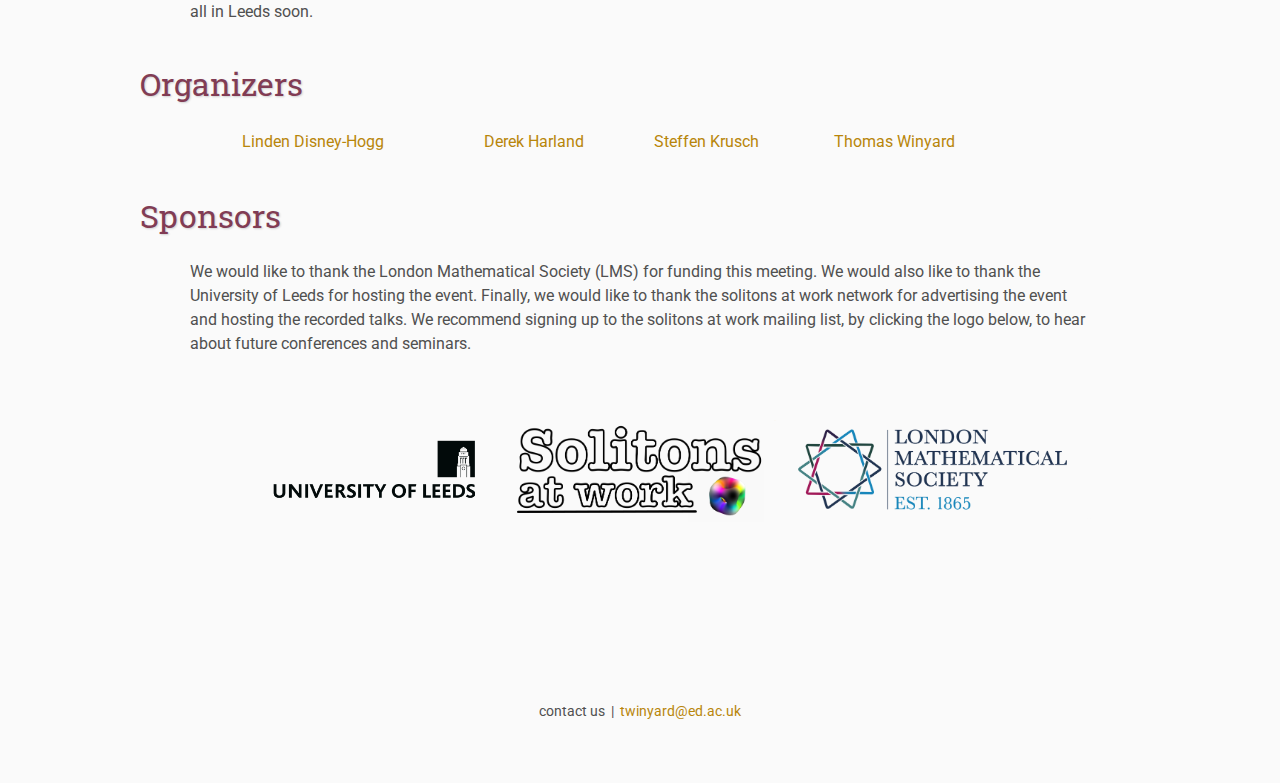
==== commit 638053ac: "add conference photo" ====
--- a/index.html
+++ b/index.html
@@ -50,9 +50,13 @@
         </tr>
     </table>
 
+    <h2>Conference photo</h2>
+
+    <img src="assets/conference_photo.jpeg" alt="Conference Photo" width="1000" height="auto" class="center">
+
     <h2>About the conference</h2>
 
-        <img src="assets/conference_photo.jpeg" alt="Conference Photo" width="1000" height="auto" class="center">
+
 
     <p>
         This years geometric models of matter (GMoM) conference will be held at the University of Leeds from 19th to 22nd August. The theme for the conference is intentionally broad, focussing on topological solitons and their applications in physics. While talks can be on anything within this loose brief, each iteration of GMoM has a different focus. In celebration of the 50 year anniversary of <a href="monopoles/index.html">monopoles in gauge theory</a>, this year the focus will be topological solitons and gauge theory.
